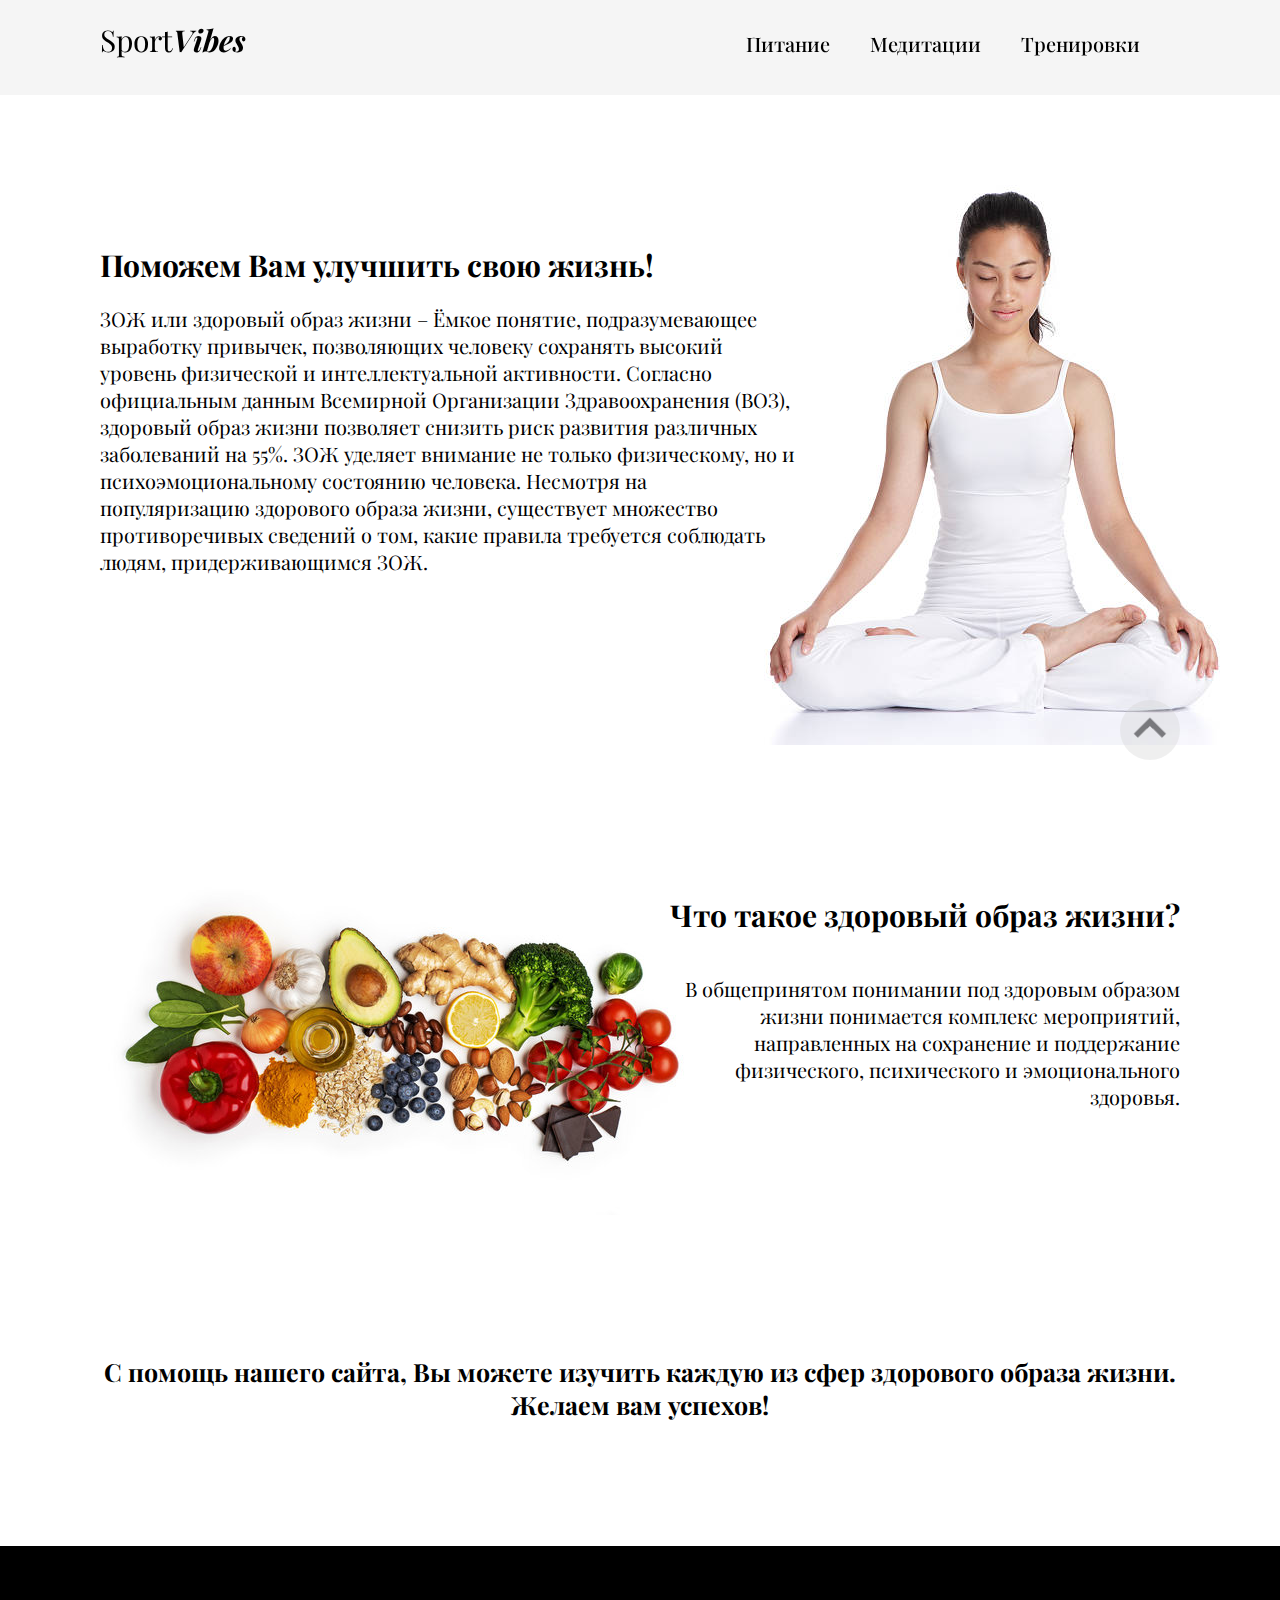
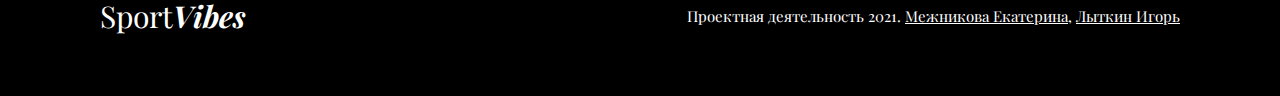
==== index.html @ 316571ca "last" ====
<!DOCTYPE html>
<html lang="en">
<head>
    <meta charset="UTF-8">
    <meta http-equiv="X-UA-Compatible" content="IE=edge">
    <meta name="viewport" content="width=device-width, initial-scale=1.0">
    <title>SportVibes</title>
    <link rel="stylesheet" href="styles.css">
    <link rel="preconnect" href="https://fonts.googleapis.com">
    <link rel="preconnect" href="https://fonts.gstatic.com" crossorigin>
    <link href="https://fonts.googleapis.com/css2?family=Open+Sans:ital,wght@0,300;0,400;0,600;0,700;0,800;1,300;1,400;1,600;1,700;1,800&family=Playfair+Display:ital,wght@0,400;0,500;0,600;0,700;0,800;0,900;1,400;1,500;1,600;1,700;1,800;1,900&display=swap" rel="stylesheet"></head>
<body>
    <a href="#top" class="triangle"></a>
    <main class="header" id="top">
        <nav>
         <div class="container" >
                <a href="index.html" class="logo">Sport<i><b>Vibes</b></i></a>
                <a href="trainings.html" class="link">Тренировки</a>
                <a href="meditations.html" class="link">Медитации</a>
                <a href="food.html" class="link">Питание</a>
                
         </div>
        </nav>
        <div class="headcontent">
            <div class="container">
                <h1>Поможем Вам улучшить свою жизнь!</h1>
                <p class="headtext">ЗОЖ или здоровый образ жизни – Ёмкое понятие, подразумевающее выработку привычек, позволяющих человеку сохранять высокий уровень физической и интеллектуальной активности. Согласно официальным данным Всемирной Организации Здравоохранения (ВОЗ), здоровый образ жизни позволяет снизить риск развития различных заболеваний на 55%. ЗОЖ уделяет внимание не только физическому, но и психоэмоциональному состоянию человека. Несмотря на популяризацию здорового образа жизни, существует множество противоречивых сведений о том, какие правила требуется соблюдать людям, придерживающимся ЗОЖ.</p>
                <div class="bgmain"></div>
            </div>   
                <div class="right">
                <div class="container">
                    <h1>Что такое здоровый образ жизни?</h1>
                        <p class=rtext>
                            В общепринятом понимании под здоровым образом жизни понимается комплекс мероприятий, направленных на сохранение и поддержание физического, психического и эмоционального здоровья.
                        </p>
                    <div class="bgleft"></div>
                    <h3 class="subhead">С помощь нашего сайта, Вы можете изучить каждую из сфер здорового образа жизни. <br> Желаем вам успехов!</h3>
                </div>
                
                </div>

            </div>

        </div>
        
        
    </main>
    <footer>
        <div class="container">
            <a href="#" class="logo white" >Sport<i><b>Vibes</b></i></a>
            <p href="" class="sub white">Проектная деятельность 2021. <a href="https://vk.com/kate_megnik" class=" white rr">Межникова Екатерина</a>, <a href="https://vk.com/fxshxr" class="white rr">Лыткин Игорь</a></p>
        </div>
    </footer>
</body>
</html>
---- styles.css ----
body{
    margin: 0 auto;
    font-size: 20px;
    font-family:'Playfair Display', serif; /*'Open Sans', sans-serif; font-family: 'Playfair Display', serif;*/
    font-weight: 400;
}
a{
    color: black;
    text-decoration: none;
}
.container{
    margin: 0 auto;
    width: 1080px;
}
.logo{
    color: black;
    text-decoration: none;
    font-size: 30px;
    font-weight: 400;
}
.link{
    margin-top: 10px;
    color: black;
    text-decoration: none;
    float: right;
    margin-right: 40px;
    font-weight: 500;
}
.link:hover{
    text-shadow: -1px 9px 20px rgba(1, 146, 179, 0.719);
    transition: 0.3s ease-in-out;
    
}
nav{
    background-color: rgba(243, 243, 243, 0.835);
    overflow: hidden;
    position: -webkit-sticky;
	position: sticky;
	top: 0;
    padding-top: 20px;
    height: 75px;   

}

.headcontent{
    margin: 10px auto;
    
    
    width: 100%;
    background-repeat: no-repeat;
}
.headcontent h1{
    font-size: 30px;
    margin-top: 150px;
}
.headtext{
    width: 700px;
}
.bgmain{
    margin-top: -450px;
    margin-left: 600px;
    width: 600px;
    height: 600px;
    background-image: url(images/4.jpg);
}
.head{

    background: -webkit-linear-gradient(180deg, rgb(228, 255, 249), rgb(255, 255, 255) 47%);
    background: -moz-linear-gradient(180deg, rgb(228, 255, 249), rgb(255, 255, 255) 47%);
    background: linear-gradient(180deg, rgb(228, 255, 249), rgb(255, 255, 255) 47%);

}
.right{
    
    text-align: right;

}
.rtext{
    float: right;
    width: 500px;
}
.bgleft{
    
    margin-top: -100px;
    width: 600px;
    height: 600px;
    background-image: url(images/5.jpg);
    background-repeat: no-repeat;
}









.triangle{
    position: fixed;
    right: 100px;
    top: 700px;
    border-radius: 100px;
    background-color: rgba(212, 212, 212, 0.726);
	width: 60px;
	height: 60px;
    background-repeat: no-repeat;
	background-image: url(images/arr.png);
    opacity: 50%;
    background-position: center;

}
.triangle:hover{
    transition: ease-in-out 0.1s;
    opacity: 100%;
}

footer{
    padding-top: 50px;
    background-color: black;
    height: 100px;
    width: 100%;
}
.white{

    color: #fff;
}

.footerlink{

    font-size: 20px;
}
.sub{
    font-weight: 100;
    font-size: 15px;
    margin-top: 10px;
    text-decoration: none;
    float: right;

}
.subhead{
    text-align: center;
    margin-top: -100px;
    font-size: 25px;
    padding-bottom: 100px;
}
.med{
    margin-top: -530px;
}
.list{
    margin: 20px;
    width: 700px;
}
.list li{
    margin-top: 10px;
}
.next{
    margin-bottom: 100px;
}
.mid{text-align: center;
margin-bottom: 40px;}
.yt{
    -webkit-box-shadow: 11px 9px 28px 1px rgba(0, 112, 137, 0.513);
-moz-box-shadow: 11px 9px 28px 1px rgba(0, 112, 137, 0.513);
box-shadow: 11px 9px 28px 1px rgba(0, 112, 137, 0.513);
    margin-bottom: 70px;
    margin-left: 30px;

}
.lefty{
    text-align: left;
    width: 500px;
}
.righty{
    margin-left: 50%;
    text-align: right;
    width: 500px;  
}
.foodnav{
    text-align: center;
}
.foodnav a{
    text-decoration: underline;
    margin-right: 60px;
}
.foodnav a:hover{
    text-shadow: -1px 9px 20px rgba(55, 138, 206, 0.842);
    transition: 0.3s ease-in-out;
}

.ytcont iframe{
margin-left: 20px;
-webkit-box-shadow: 11px 9px 28px 1px rgba(0, 112, 137, 0.513);
-moz-box-shadow: 11px 9px 28px 1px rgba(0, 112, 137, 0.513);
box-shadow: 11px 9px 28px 1px rgba(0, 112, 137, 0.513);
}
.image1{
    margin-top: -600px;
}
.image2{
    margin-top: -600px;
}
.tops{
    margin-top: -300px;
}
.image4{
    margin-top: -416px;
}
.image5{
    margin-top: -250px;
}

.rr{
    text-decoration: underline;
}
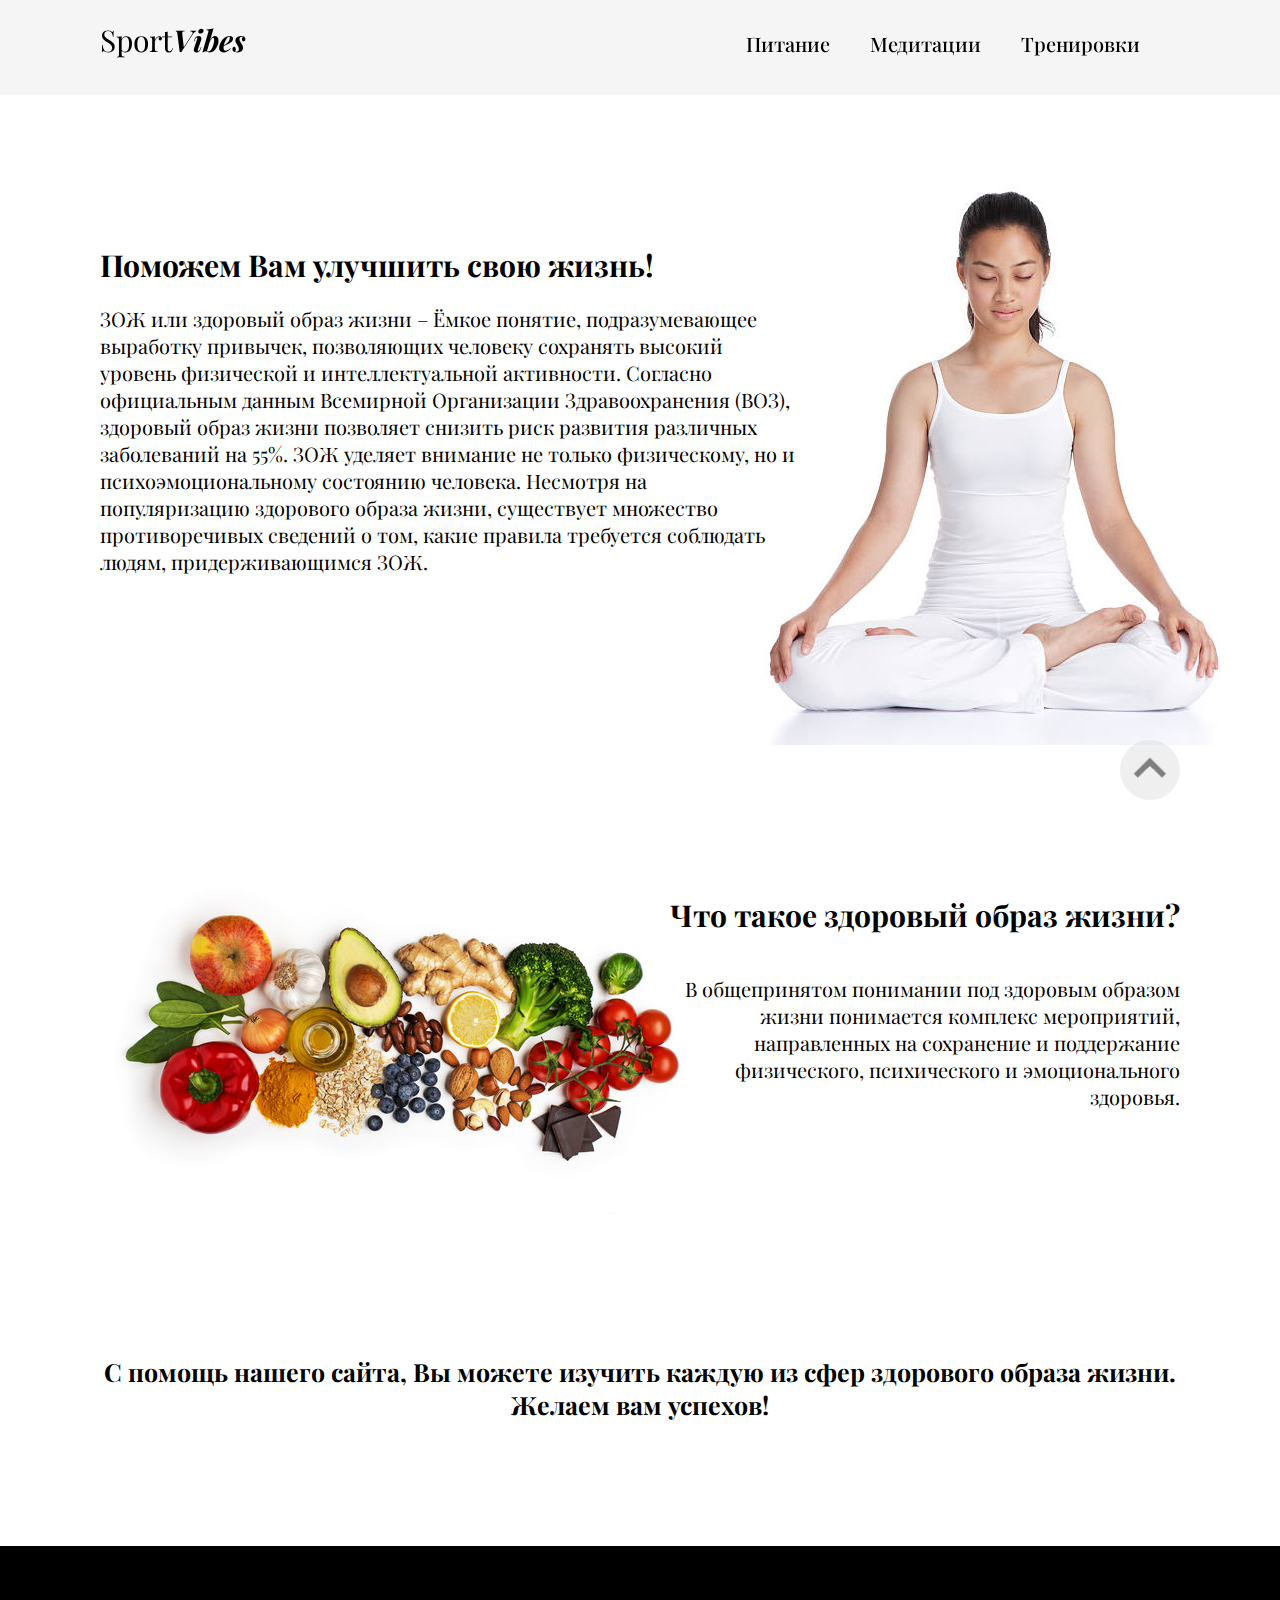
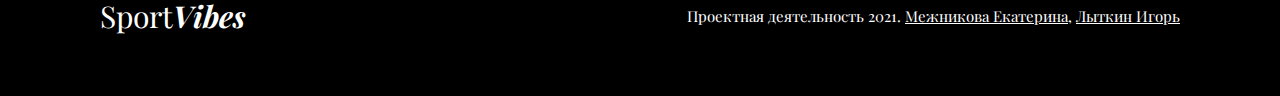
==== commit f139efa6: "last" ====
--- a/index.html
+++ b/index.html
@@ -4,12 +4,25 @@
     <meta charset="UTF-8">
     <meta http-equiv="X-UA-Compatible" content="IE=edge">
     <meta name="viewport" content="width=device-width, initial-scale=1.0">
-    <title>SportVibes</title>
+    <title>SportVibes - Главная</title>
     <link rel="stylesheet" href="styles.css">
     <link rel="preconnect" href="https://fonts.googleapis.com">
     <link rel="preconnect" href="https://fonts.gstatic.com" crossorigin>
     <link href="https://fonts.googleapis.com/css2?family=Open+Sans:ital,wght@0,300;0,400;0,600;0,700;0,800;1,300;1,400;1,600;1,700;1,800&family=Playfair+Display:ital,wght@0,400;0,500;0,600;0,700;0,800;0,900;1,400;1,500;1,600;1,700;1,800;1,900&display=swap" rel="stylesheet"></head>
-<body>
+    <link rel="apple-touch-icon" sizes="76x76" href="images/apple-touch-icon.png">
+    <link rel="icon" type="image/png" sizes="32x32" href="images/favicon-32x32.png">
+    <link rel="icon" type="image/png" sizes="16x16" href="images/favicon-16x16.png">
+    <link rel="manifest" href="images/site.webmanifest">
+    <link rel="mask-icon" href="images/safari-pinned-tab.svg" color="#5bbad5">
+    <meta name="msapplication-TileColor" content="#da532c">
+    <meta name="theme-color" content="#ffffff">
+    <meta name="viewport" content="width=1200">
+
+    
+    
+
+
+    <body>
     <a href="#top" class="triangle"></a>
     <main class="header" id="top">
         <nav>
--- a/styles.css
+++ b/styles.css
@@ -99,7 +99,7 @@
 .triangle{
     position: fixed;
     right: 100px;
-    top: 700px;
+    bottom: 100px;
     border-radius: 100px;
     background-color: rgba(212, 212, 212, 0.726);
 	width: 60px;
@@ -212,4 +212,7 @@
 
 .rr{
     text-decoration: underline;
+}
+.active{
+    text-decoration: underline;
 }